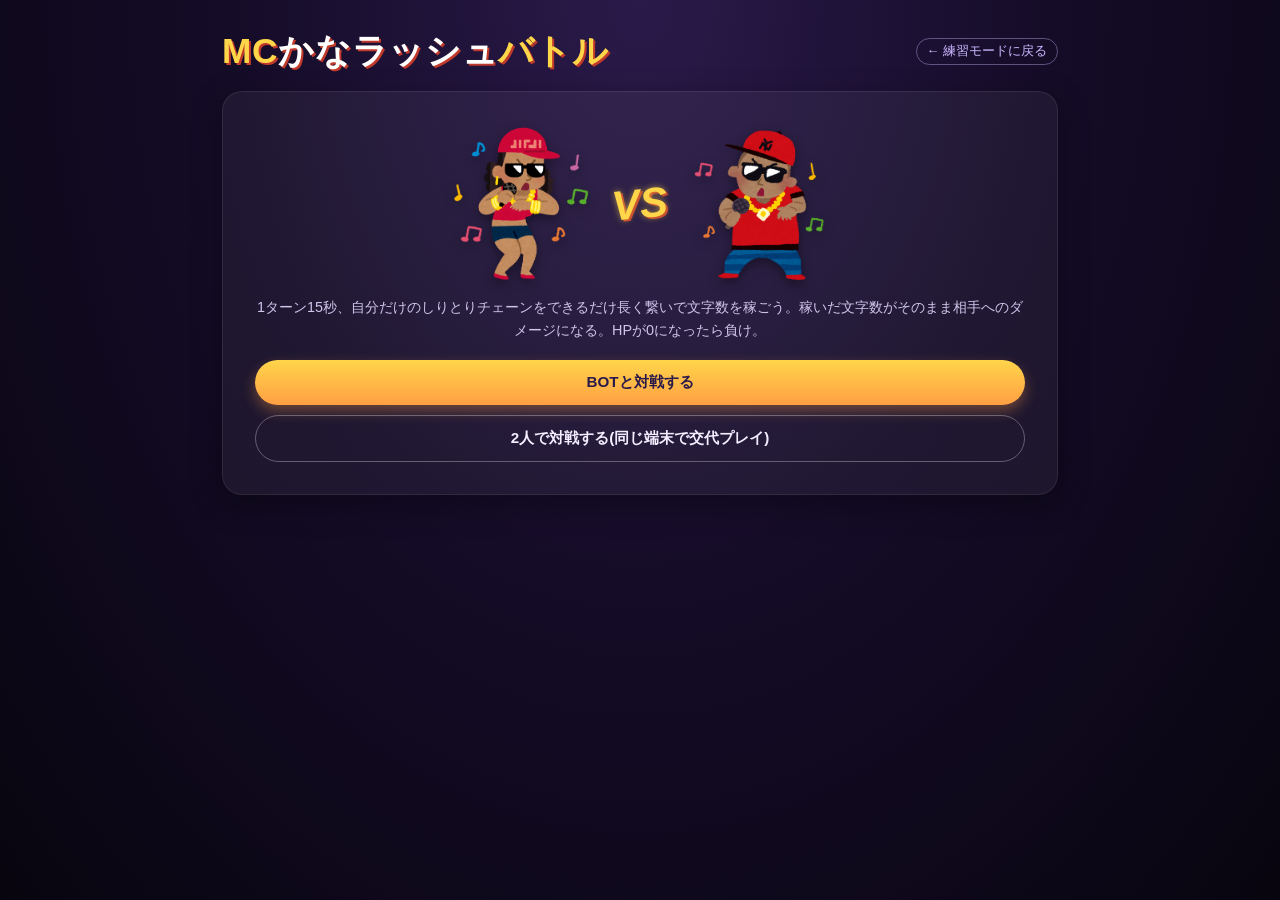
==== public/battle.html @ 8d999159 "feat: 対戦モードの実装" ====
<!DOCTYPE html>
<html lang="ja">
<head>
  <meta charset="UTF-8">
  <meta name="viewport" content="width=device-width, initial-scale=1.0">
  <title>かなラッシュバトル</title>
  <link rel="stylesheet" href="styles.css">
</head>
<body class="battle-page">
  <div class="app-shell">
    <header class="app-header">
      <h1 class="app-title">MC<span>かなラッシュ</span>バトル</h1>
      <a class="ghost-link" href="/">← 練習モードに戻る</a>
    </header>

    <section id="modeSelectScreen" class="screen screen-card">
      <div id="modeSelectTeaser">
        <img src="material/music_rapper_woman.png" alt="">
        <span class="vs-badge">VS</span>
        <img src="material/rapper.png" alt="">
      </div>
      <p class="lead-text">1ターン15秒、自分だけのしりとりチェーンをできるだけ長く繋いで文字数を稼ごう。稼いだ文字数がそのまま相手へのダメージになる。HPが0になったら負け。</p>
      <div class="cta-stack">
        <button id="startBotButton" class="btn btn-primary">BOTと対戦する</button>
        <button id="startHumanButton" class="btn btn-secondary">2人で対戦する(同じ端末で交代プレイ)</button>
      </div>
    </section>

    <!-- 対戦開始後はこの画面を常に表示したままにし、準備/結果/決着はこの上にポップアップで重ねる -->
    <section id="battleScreen" class="screen screen-card hidden">
      <div id="battleStage">
        <div class="fighter" id="fighter0">
          <div class="fighter-portrait"><img src="material/music_rapper_woman.png" alt=""></div>
          <div class="fighter-name"></div>
          <div class="hp-bar-outer"><div class="hp-bar-inner"></div></div>
          <div class="hp-value"></div>
        </div>
        <div class="vs-badge">VS</div>
        <div class="fighter" id="fighter1">
          <div class="fighter-portrait"><img src="material/rapper.png" alt=""></div>
          <div class="fighter-name"></div>
          <div class="hp-bar-outer"><div class="hp-bar-inner"></div></div>
          <div class="hp-value"></div>
        </div>
      </div>

      <div class="turn-info-bar">
        <span id="roundLabel" class="pill"></span>
        <span id="turnLabel" class="pill pill-accent"></span>
      </div>

      <div class="timer-row">
        <div class="timer-badge square-badge" id="timerBadge">
          <span class="timer-unit">秒</span>
          <span id="timerValue">15</span>
        </div>
        <div class="total-char-badge square-badge" title="このターンの合計文字数">
          <span class="total-char-label">計</span>
          <span id="turnTotalLabel">0</span>
        </div>
        <div class="next-char-badge square-badge" id="nextCharBadge" title="次の頭文字">
          <span class="next-char-label">次</span>
          <span id="nextCharValue"></span>
        </div>
        <div class="prompt-card">
          <div class="prompt-line">
            <span class="prompt-label">お題</span>
            <span id="seedWordLabel" class="prompt-word"></span>
          </div>
          <div class="prompt-line">
            <span class="prompt-label">現在</span>
            <span id="currentChainLabel" class="prompt-word prompt-word-current"></span>
          </div>
        </div>
      </div>

      <div id="inputArea" class="input-row">
        <input id="wordInput" type="text" autocomplete="off" placeholder="つづく単語を入力...">
        <button id="submitWordButton" class="btn btn-primary btn-compact">送信</button>
      </div>
      <p id="wordErrorMessage" class="error-message"></p>

      <div class="chip-list-header">
        <span>獲得した単語</span>
      </div>
      <ul id="turnWordList" class="word-chip-list"></ul>

      <div id="botThinking" class="hidden bot-thinking-card">
        BOTが考え中<span class="dots"><span>.</span><span>.</span><span>.</span></span>
      </div>
    </section>
  </div>

  <!-- ポップアップ: 準備インターバル(初回・交代・BOT開始前) -->
  <div id="handoffOverlay" class="modal-overlay hidden">
    <div class="modal-card screen-card">
      <p class="eyebrow">GET READY</p>
      <h2 id="handoffMessage" class="section-title"></h2>
      <div class="get-ready-count" id="getReadyNumber"></div>
      <p id="handoffCountdownLabel" class="caption"></p>
      <button id="handoffReadyButton" class="btn btn-secondary">今すぐはじめる</button>
    </div>
  </div>

  <!-- ポップアップ: ラウンド結果 + 次のラウンドの案内(統合、情報量を絞ってシンプルに) -->
  <div id="roundResultOverlay" class="modal-overlay hidden">
    <div class="modal-card screen-card">
      <h2 id="roundResultTitle" class="section-title"></h2>
      <div id="roundResultDetail" class="result-compare"></div>
      <p id="nextUpLabel" class="pill pill-accent"></p>
      <div class="progress-bar"><div class="progress-fill" id="autoAdvanceFill"></div></div>
      <p id="autoAdvanceLabel" class="caption"></p>
      <div class="cta-stack">
        <button id="nextRoundButton" class="btn btn-primary">次のラウンドへ</button>
        <button id="backToTopButton" class="btn btn-secondary">対戦トップページに戻る</button>
      </div>
    </div>
  </div>

  <!-- ポップアップ: 決着 -->
  <div id="gameOverOverlay" class="modal-overlay hidden">
    <div class="modal-card screen-card">
      <p class="eyebrow">GAME SET</p>
      <div id="gameOverPortrait"></div>
      <h2 id="gameOverTitle" class="section-title game-over-title"></h2>
      <button id="playAgainButton" class="btn btn-primary">もう一度対戦する</button>
    </div>
  </div>

  <!-- 「んワード」「同じワード」など強調したい失敗を画面中央に大きく演出する -->
  <div id="failureFlash" class="failure-flash hidden">
    <span id="failureFlashText"></span>
  </div>

  <script>
    const START_HP = 50;
    const TURN_SECONDS = 15;
    const ROUND_RESULT_SECONDS = 5;
    const GET_READY_SECONDS = 5;
    const BOT_REVEAL_WINDOW_MS = 12000; // 15秒のうち最後の3秒は余白として残す
    const FIGHTER_IMAGES = ["material/music_rapper_woman.png", "material/rapper.png"];

    // server.js の VOWEL_MAP / effectiveLastChar と同じ内容(表示専用のクライアント側コピー)。
    // 「ー」で終わる単語は直前の音の母音が実際の継続文字になるため、五十音表のハイライトに使う。
    const VOWEL_MAP = {
      あ: "あ", か: "あ", が: "あ", さ: "あ", ざ: "あ", た: "あ", だ: "あ",
      な: "あ", は: "あ", ば: "あ", ぱ: "あ", ま: "あ", や: "あ", ら: "あ",
      わ: "あ", ぁ: "あ", ゃ: "あ",
      い: "い", き: "い", ぎ: "い", し: "い", じ: "い", ち: "い", ぢ: "い",
      に: "い", ひ: "い", び: "い", ぴ: "い", み: "い", り: "い", ゐ: "い",
      ぃ: "い",
      う: "う", く: "う", ぐ: "う", す: "う", ず: "う", つ: "う", づ: "う",
      ぬ: "う", ふ: "う", ぶ: "う", ぷ: "う", む: "う", ゆ: "う", る: "う",
      ぅ: "う", ゅ: "う",
      え: "え", け: "え", げ: "え", せ: "え", ぜ: "え", て: "え", で: "え",
      ね: "え", へ: "え", べ: "え", ぺ: "え", め: "え", れ: "え", ゑ: "え",
      ぇ: "え",
      お: "お", こ: "お", ご: "お", そ: "お", ぞ: "お", と: "お", ど: "お",
      の: "お", ほ: "お", ぼ: "お", ぽ: "お", も: "お", よ: "お", ろ: "お",
      を: "お", ぉ: "お", ょ: "お",
    };

    function effectiveLastChar(word) {
      if (!word) return "";
      if (word.slice(-1) === "ー" && word.length >= 2) {
        const vowel = VOWEL_MAP[word[word.length - 2]];
        if (vowel) return vowel;
      }
      return word.slice(-1);
    }

    // 次に入力すべき頭文字をタイマー隣に1文字だけ表示する
    function updateNextChar() {
      const nextChar = effectiveLastChar(currentChainWord);
      document.querySelector("#nextCharValue").textContent = nextChar;
    }

    document.querySelector("#nextCharBadge").onclick = () => {
      const input = document.querySelector("#wordInput");
      const nextChar = document.querySelector("#nextCharValue").textContent;
      if (input && !input.disabled && nextChar) {
        input.value = nextChar;
        input.focus();
      }
    };

    let players = [];
    // 単語の使用履歴はプレイヤーごとに分ける(相手が使った単語は再利用OK、
    // 自分が使った単語だけ再利用NGにするため)。ラウンドのお題選びだけは
    // 全体の履歴(allMentionedWords)を見て、お題自体の重複を避ける。
    let playerHistory = [[], []];
    let allMentionedWords = [];
    let roundNumber = 0;
    let seedWord = "";
    let turnIndex = 0;
    let currentChainWord = "";
    let turnWords = [];
    let timerHandle = null;
    let timeLeft = TURN_SECONDS;
    let roundTotals = [0, 0];
    let botRevealTimeouts = [];
    let roundResultTimerHandle = null;
    let roundResultSecondsLeft = ROUND_RESULT_SECONDS;
    let getReadyTimerHandle = null;
    let getReadySecondsLeft = GET_READY_SECONDS;
    // ラウンド結果画面に「次の番」を統合したので、その直後の1ターン目は
    // 別ポップアップでの準備インターバルを重ねて出さないようにするフラグ
    let skipNextGetReady = false;

    function showScreen(id) {
      document.querySelectorAll(".screen").forEach((el) => el.classList.add("hidden"));
      document.querySelector(`#${id}`).classList.remove("hidden");
    }

    function showOverlay(id) {
      document.querySelector(`#${id}`).classList.remove("hidden");
    }

    function hideOverlay(id) {
      document.querySelector(`#${id}`).classList.add("hidden");
    }

    async function apiGet(url) {
      const response = await fetch(url);
      return response.json();
    }

    async function apiPostJson(url, body) {
      const response = await fetch(url, {
        method: "POST",
        headers: { "Content-Type": "application/json" },
        body: JSON.stringify(body),
      });
      const data = await response.json();
      return { ok: response.status === 200, data };
    }

    function renderHp() {
      players.forEach((player, index) => {
        const block = document.querySelector(`#fighter${index}`);
        block.querySelector(".fighter-name").textContent = player.name;
        const hpRatio = Math.max(player.hp, 0) / START_HP * 100;
        block.querySelector(".hp-bar-inner").style.width = `${hpRatio}%`;
        block.querySelector(".hp-value").textContent = `HP ${Math.max(player.hp, 0)} / ${START_HP}`;
        block.classList.toggle("ko", player.hp <= 0);
      });
    }

    // 今誰のターンかを見た目でわかるように、キャラクターをハイライトする
    function setActiveFighter(index) {
      players.forEach((_, i) => {
        document.querySelector(`#fighter${i}`).classList.toggle("active-turn", i === index);
      });
    }

    // このターンで獲得した単語をチップ状に描画する(人間・BOT共通)
    function renderWordChips() {
      document.querySelector("#turnWordList").innerHTML = turnWords
        .map((w) => `<li class="word-chip">${w}<span class="chip-count">${w.length}</span></li>`)
        .join("");
    }

    function startMode(mode) {
      players = mode === "bot"
        ? [{ name: "あなた", hp: START_HP, isBot: false }, { name: "BOT", hp: START_HP, isBot: true }]
        : [{ name: "プレイヤー1", hp: START_HP, isBot: false }, { name: "プレイヤー2", hp: START_HP, isBot: false }];
      playerHistory = [[], []];
      allMentionedWords = [];
      roundNumber = 0;
      skipNextGetReady = false;
      renderHp();
      showScreen("battleScreen");
      startRound();
    }

    async function startRound() {
      roundNumber += 1;
      const seed = await apiGet(`/battle/random-word?exclude=${encodeURIComponent(allMentionedWords.join(","))}`);
      if (!seed.word) {
        document.querySelector("#gameOverTitle").textContent =
          "使える単語がなくなりました。ここまで！(引き分け)";
        document.querySelector("#gameOverPortrait").innerHTML = "";
        showOverlay("gameOverOverlay");
        return;
      }
      seedWord = seed.word;
      allMentionedWords.push(seedWord);
      roundTotals = [0, 0];
      turnIndex = 0;
      startTurn();
    }

    function startTurn() {
      currentChainWord = seedWord;
      turnWords = [];
      timeLeft = TURN_SECONDS;
      botRevealTimeouts.forEach((handle) => clearTimeout(handle));
      botRevealTimeouts = [];

      const player = players[turnIndex];
      renderHp();
      setActiveFighter(turnIndex);

      // BOTのターンは待ち時間なしで即開始する
      if (player.isBot) {
        runBotTurn(player);
        return;
      }

      // ラウンド結果画面ですでに「次の番」を案内済みなら、準備ポップアップは重ねない
      if (skipNextGetReady) {
        skipNextGetReady = false;
        runHumanTurn(player);
        return;
      }

      const isHotSeat = players.length === 2 && !players.some((p) => p.isBot);
      const message = isHotSeat
        ? `${player.name} の番です。準備ができたら端末を渡してください。`
        : `${player.name} の番です。まもなく開始します。`;

      showGetReady(message, () => runHumanTurn(player));
    }

    function showGetReady(message, onDone) {
      clearInterval(getReadyTimerHandle);
      getReadySecondsLeft = GET_READY_SECONDS;
      document.querySelector("#handoffMessage").textContent = message;
      document.querySelector("#getReadyNumber").textContent = String(getReadySecondsLeft);
      const label = document.querySelector("#handoffCountdownLabel");
      label.textContent = `${getReadySecondsLeft}秒後にはじまります`;
      showOverlay("handoffOverlay");

      const finish = () => {
        clearInterval(getReadyTimerHandle);
        hideOverlay("handoffOverlay");
        onDone();
      };
      document.querySelector("#handoffReadyButton").onclick = finish;

      getReadyTimerHandle = setInterval(() => {
        getReadySecondsLeft -= 1;
        if (getReadySecondsLeft <= 0) {
          finish();
          return;
        }
        document.querySelector("#getReadyNumber").textContent = String(getReadySecondsLeft);
        label.textContent = `${getReadySecondsLeft}秒後にはじまります`;
      }, 1000);
    }

    function runHumanTurn(player) {
      beginHumanCountdown(player);
    }

    function beginHumanCountdown(player) {
      document.querySelector("#botThinking").classList.add("hidden");
      document.querySelector("#inputArea").classList.remove("hidden");
      document.querySelector("#roundLabel").textContent = `ラウンド ${roundNumber}`;
      document.querySelector("#turnLabel").textContent = `${player.name} のターン`;
      document.querySelector("#seedWordLabel").textContent = seedWord;
      document.querySelector("#currentChainLabel").textContent = currentChainWord;
      updateNextChar();
      document.querySelector("#wordErrorMessage").textContent = "";
      document.querySelector("#turnTotalLabel").textContent = "0";
      document.querySelector("#turnWordList").innerHTML = "";
      const input = document.querySelector("#wordInput");
      input.value = "";
      input.disabled = false;
      input.focus();

      runTimer(() => endTurn());
    }

    function runBotTurn(player) {
      document.querySelector("#inputArea").classList.add("hidden");
      document.querySelector("#botThinking").classList.remove("hidden");
      document.querySelector("#botThinking").textContent = "BOTが考え中...";
      document.querySelector("#roundLabel").textContent = `ラウンド ${roundNumber}`;
      document.querySelector("#turnLabel").textContent = `${player.name} のターン`;
      document.querySelector("#seedWordLabel").textContent = seedWord;
      document.querySelector("#currentChainLabel").textContent = currentChainWord;
      updateNextChar();
      document.querySelector("#turnTotalLabel").textContent = "0";
      document.querySelector("#turnWordList").innerHTML = "";

      apiGet(`/battle/bot-turn?previousWord=${encodeURIComponent(seedWord)}&exclude=${encodeURIComponent(playerHistory[turnIndex].join(","))}`)
        .then((result) => {
          // BOTが選んだ単語を15秒の間に少しずつ「入力中」のように表示する
          const words = result.words;
          const step = words.length > 0 ? BOT_REVEAL_WINDOW_MS / words.length : 0;
          let revealedTotal = 0;

          words.forEach((word, i) => {
            const handle = setTimeout(() => {
              turnWords.push(word);
              playerHistory[turnIndex].push(word);
              allMentionedWords.push(word);
              revealedTotal += word.length;
              currentChainWord = word;
              document.querySelector("#currentChainLabel").textContent = currentChainWord;
              updateNextChar();
              renderWordChips();
              document.querySelector("#turnTotalLabel").textContent = String(revealedTotal);
            }, step * i + 400);
            botRevealTimeouts.push(handle);
          });

          if (words.length === 0) {
            document.querySelector("#botThinking").textContent = "BOTは単語を出せませんでした";
          }

          runTimer(() => endTurn(result.totalLength));
        });
    }

    let timerOnDone = null;

    function tickTimer() {
      timeLeft -= 1;
      const badge = document.querySelector("#timerBadge");
      const shown = Math.max(timeLeft, 0);
      document.querySelector("#timerValue").textContent = String(shown);
      badge.classList.toggle("timer-warning", shown <= 5 && shown > 3);
      badge.classList.toggle("timer-critical", shown <= 3);
      if (timeLeft <= 0) {
        clearInterval(timerHandle);
        timerOnDone();
      }
    }

    function runTimer(onDone) {
      clearInterval(timerHandle);
      timeLeft = TURN_SECONDS;
      timerOnDone = onDone;
      const badge = document.querySelector("#timerBadge");
      badge.classList.remove("timer-warning", "timer-critical");
      document.querySelector("#timerValue").textContent = String(timeLeft);
      timerHandle = setInterval(tickTimer, 1000);
    }

    // 単語の判定待ち(サーバー通信)の間はタイマーを止め、応答が来たら再開する
    function pauseTimer() {
      clearInterval(timerHandle);
    }

    function resumeTimer() {
      if (timerOnDone && timeLeft > 0) {
        timerHandle = setInterval(tickTimer, 1000);
      }
    }

    let failureFlashTimeout = null;

    // 「同じワード」「んワード」など目立たせたい失敗を画面中央に大きく表示する
    function showFailureFlash(text) {
      const el = document.querySelector("#failureFlash");
      clearTimeout(failureFlashTimeout);
      el.classList.remove("hidden", "flash-anim");
      document.querySelector("#failureFlashText").textContent = text;
      void el.offsetWidth; // reflow させてアニメーションを最初から再生する
      el.classList.add("flash-anim");
      failureFlashTimeout = setTimeout(() => {
        el.classList.add("hidden");
        el.classList.remove("flash-anim");
      }, 1100);
    }

    async function submitWord() {
      const input = document.querySelector("#wordInput");
      const word = input.value;
      input.value = "";
      if (!word) return;

      pauseTimer();

      const { ok, data } = await apiPostJson("/battle/validate-word", {
        previousWord: currentChainWord,
        word,
        exclude: playerHistory[turnIndex],
      });

      if (!ok) {
        document.querySelector("#wordErrorMessage").textContent = data.errorMessage;
        if (data.errorCode === "10008") {
          showFailureFlash("同じワード！");
        }
        resumeTimer();
        return;
      }

      document.querySelector("#wordErrorMessage").textContent = "";
      currentChainWord = data.word;
      turnWords.push(data.word);
      playerHistory[turnIndex].push(data.word);
      allMentionedWords.push(data.word);
      document.querySelector("#currentChainLabel").textContent = currentChainWord;
      updateNextChar();
      renderWordChips();
      const total = turnWords.reduce((sum, w) => sum + w.length, 0);
      document.querySelector("#turnTotalLabel").textContent = String(total);

      // 「ん」で終わる単語を入力したら、そのターンを即座に終了する
      if (data.endsInN) {
        showFailureFlash("「ん」ワード！");
        endTurn();
        return;
      }

      resumeTimer();
    }

    function endTurn(precomputedTotal) {
      document.querySelector("#wordInput").disabled = true;
      const total = precomputedTotal ?? turnWords.reduce((sum, w) => sum + w.length, 0);
      roundTotals[turnIndex] = total;

      if (turnIndex === 0) {
        turnIndex = 1;
        startTurn();
      } else {
        showRoundResult();
      }
    }

    function showRoundResult() {
      const [total0, total1] = roundTotals;

      // 差分ではなく、お互いが稼いだ文字数がそのまま相手へのダメージになる
      players[1].hp -= total0;
      players[0].hp -= total1;

      document.querySelector("#roundResultTitle").textContent = `ラウンド ${roundNumber} の結果`;
      document.querySelector("#roundResultDetail").innerHTML = `
        <div class="result-side">
          <img class="result-icon" src="${FIGHTER_IMAGES[0]}" alt="">
          <span class="result-name">${players[0].name}</span>
          <span class="result-score">${total0}</span>
        </div>
        <span class="result-vs">VS</span>
        <div class="result-side">
          <img class="result-icon" src="${FIGHTER_IMAGES[1]}" alt="">
          <span class="result-name">${players[1].name}</span>
          <span class="result-score">${total1}</span>
        </div>
      `;
      renderHp();
      setActiveFighter(-1);

      // 次の番の案内をこの画面に統合する(次は常にplayers[0]から)
      const stillAlive = players[0].hp > 0 && players[1].hp > 0;
      if (stillAlive) {
        const isHotSeat = players.length === 2 && !players.some((p) => p.isBot);
        document.querySelector("#nextUpLabel").textContent = isHotSeat
          ? `次は ${players[0].name} の番です。端末を渡してください。`
          : `次は ${players[0].name} の番です`;
      } else {
        document.querySelector("#nextUpLabel").textContent = "";
      }

      showOverlay("roundResultOverlay");
      startRoundResultAutoAdvance();
    }

    function startRoundResultAutoAdvance() {
      clearInterval(roundResultTimerHandle);
      roundResultSecondsLeft = ROUND_RESULT_SECONDS;
      const label = document.querySelector("#autoAdvanceLabel");
      label.textContent = `${roundResultSecondsLeft}秒後に自動進行`;

      const fill = document.querySelector("#autoAdvanceFill");
      fill.style.animation = "none";
      void fill.offsetWidth; // reflow させてアニメーションを最初から再生する
      fill.style.animation = `shrink-bar ${ROUND_RESULT_SECONDS}s linear forwards`;

      roundResultTimerHandle = setInterval(() => {
        roundResultSecondsLeft -= 1;
        if (roundResultSecondsLeft <= 0) {
          clearInterval(roundResultTimerHandle);
          nextRoundOrEnd();
          return;
        }
        label.textContent = `${roundResultSecondsLeft}秒後に自動進行`;
      }, 1000);
    }

    // 試合を途中で切り上げて対戦トップページ(モード選択)に戻る
    function returnToBattleTop() {
      clearInterval(roundResultTimerHandle);
      clearInterval(getReadyTimerHandle);
      clearInterval(timerHandle);
      botRevealTimeouts.forEach((handle) => clearTimeout(handle));
      botRevealTimeouts = [];
      hideOverlay("roundResultOverlay");
      hideOverlay("handoffOverlay");
      showScreen("modeSelectScreen");
    }

    function nextRoundOrEnd() {
      clearInterval(roundResultTimerHandle);
      hideOverlay("roundResultOverlay");
      const loser = players.find((p) => p.hp <= 0);
      if (loser) {
        const winnerIndex = players.findIndex((p) => p.hp > 0);
        const winner = winnerIndex >= 0 ? players[winnerIndex] : null;
        document.querySelector("#gameOverTitle").textContent =
          winner ? `${winner.name} の勝利！` : "引き分け";
        document.querySelector("#gameOverPortrait").innerHTML = winner
          ? `<img src="${FIGHTER_IMAGES[winnerIndex]}" alt="" class="winner-portrait">`
          : "";
        showOverlay("gameOverOverlay");
        return;
      }
      skipNextGetReady = true;
      startRound();
    }

    document.querySelector("#startBotButton").onclick = () => startMode("bot");
    document.querySelector("#startHumanButton").onclick = () => startMode("human");
    document.querySelector("#submitWordButton").onclick = submitWord;
    document.querySelector("#wordInput").addEventListener("keydown", (e) => {
      if (e.key === "Enter") submitWord();
    });
    document.querySelector("#nextRoundButton").onclick = nextRoundOrEnd;
    document.querySelector("#backToTopButton").onclick = returnToBattleTop;
    document.querySelector("#playAgainButton").onclick = () => {
      hideOverlay("gameOverOverlay");
      showScreen("modeSelectScreen");
    };

    showScreen("modeSelectScreen");
  </script>
</body>
</html>
---- public/styles.css ----
body {
  font-family: sans-serif;
}

.hidden {
  display: none;
}

.error-message {
  color: #c0392b;
  min-height: 1.2em;
}

/* =========================================================
   MCしりとりバトル (battle.html) 専用テーマ
   classic モード (index.html) には影響しないよう
   body.battle-page 配下にすべてスコープする
   ========================================================= */

body.battle-page {
  margin: 0;
  min-height: 100vh;
  background: radial-gradient(ellipse at top, #2a1a4a 0%, #150c28 45%, #08050f 100%);
  color: #f2edff;
  font-family: "Hiragino Sans", "Yu Gothic", sans-serif;
}

body.battle-page .app-shell {
  width: 100%;
  max-width: min(96vw, 900px);
  margin: 0 auto;
  padding: clamp(12px, 3vw, 28px) clamp(12px, 4vw, 32px) clamp(32px, 6vw, 64px);
  box-sizing: border-box;
}

body.battle-page * {
  box-sizing: border-box;
}

/* --- ヘッダー --- */

body.battle-page .app-header {
  display: flex;
  align-items: center;
  justify-content: space-between;
  margin-bottom: 16px;
}

body.battle-page .app-title {
  font-size: clamp(1.3rem, 1rem + 1.5vw, 2.2rem);
  font-weight: 900;
  letter-spacing: 0.02em;
  margin: 0;
  color: #ffd54a;
  text-shadow: 2px 2px 0 #c0392b;
}

body.battle-page .app-title span {
  color: #fff;
}

body.battle-page .ghost-link {
  font-size: 0.8rem;
  color: #cbb8ff;
  text-decoration: none;
  border: 1px solid rgba(203, 184, 255, 0.4);
  border-radius: 999px;
  padding: 4px 10px;
  white-space: nowrap;
}

body.battle-page .ghost-link:hover {
  background: rgba(203, 184, 255, 0.12);
}

/* --- ポップアップ(準備・結果・決着): battleScreenの上に重ねて表示する --- */

body.battle-page .modal-overlay {
  position: fixed;
  inset: 0;
  background: rgba(5, 2, 15, 0.72);
  backdrop-filter: blur(3px);
  -webkit-backdrop-filter: blur(3px);
  z-index: 50;
}

body.battle-page .modal-overlay .modal-card {
  position: absolute;
  top: 50%;
  left: 50%;
  transform: translate(-50%, -50%);
  width: min(92vw, 560px);
  max-height: 85vh;
  overflow-y: auto;
}

/* --- 画面共通のカード --- */

body.battle-page .screen-card {
  background: rgba(255, 255, 255, 0.05);
  border: 1px solid rgba(255, 255, 255, 0.08);
  border-radius: 20px;
  padding: clamp(18px, 3vw, 32px);
  box-shadow: 0 10px 30px rgba(0, 0, 0, 0.35);
  text-align: center;
}

body.battle-page .eyebrow {
  font-size: 0.75rem;
  font-weight: 700;
  letter-spacing: 0.15em;
  color: #ffd54a;
  margin: 0 0 6px;
}

body.battle-page .section-title {
  font-size: clamp(1.2rem, 1rem + 1vw, 1.7rem);
  margin: 0 0 8px;
  color: #fff;
}

body.battle-page .caption {
  font-size: 0.85rem;
  color: #b8aed1;
  margin: 4px 0 12px;
}

body.battle-page .lead-text {
  font-size: 0.9rem;
  color: #cfc4ea;
  line-height: 1.6;
  margin: 4px 0 18px;
}

/* --- ボタン --- */

body.battle-page .cta-stack {
  display: flex;
  flex-direction: column;
  gap: 10px;
}

body.battle-page .btn {
  font-size: 0.95rem;
  font-weight: 700;
  padding: 12px 18px;
  border-radius: 999px;
  border: none;
  cursor: pointer;
  transition: transform 0.15s ease, box-shadow 0.15s ease;
}

body.battle-page .btn:active {
  transform: scale(0.97);
}

body.battle-page .btn-primary {
  background: linear-gradient(180deg, #ffd54a, #ff9f43);
  color: #2a1a4a;
  box-shadow: 0 6px 14px rgba(255, 159, 67, 0.35);
}

body.battle-page .btn-secondary {
  background: transparent;
  color: #f2edff;
  border: 1px solid rgba(255, 255, 255, 0.3);
}

body.battle-page .btn-compact {
  padding: 10px 16px;
  font-size: 0.9rem;
}

/* --- モード選択 --- */

#modeSelectTeaser {
  display: flex;
  align-items: center;
  justify-content: center;
  gap: 12px;
  margin-bottom: 12px;
}

#modeSelectTeaser img {
  width: clamp(80px, 14vw, 160px);
  height: clamp(80px, 14vw, 160px);
  object-fit: contain;
  filter: drop-shadow(0 4px 6px rgba(0, 0, 0, 0.4));
}

/* --- 準備インターバル(交代・BOT開始前) --- */

body.battle-page .get-ready-count {
  font-size: clamp(3.2rem, 2.6rem + 2vw, 5rem);
  font-weight: 900;
  color: #ffd54a;
  text-shadow: 0 0 18px rgba(255, 213, 74, 0.6);
  animation: count-pulse 1s ease-in-out infinite;
}

/* --- バトルステージ --- */

#battleStage {
  display: flex;
  align-items: center;
  justify-content: space-between;
  gap: 12px;
  background: radial-gradient(ellipse at center, #3a2560 0%, #1a1030 70%, #0d081a 100%);
  border-radius: 16px;
  padding: clamp(16px, 3vw, 32px) clamp(12px, 3vw, 28px) clamp(10px, 2vw, 20px);
  margin-bottom: 16px;
  box-shadow: inset 0 0 40px rgba(0, 0, 0, 0.5);
}

/* 練習モード: 1人だけなので中央寄せにする */
#battleStage.single-stage {
  justify-content: center;
}

#battleStage.single-stage .fighter {
  max-width: 220px;
}

.fighter {
  flex: 1;
  max-width: 45%;
  text-align: center;
  transition: opacity 0.3s ease;
}

.fighter-portrait img {
  width: 100%;
  max-width: min(32vw, 260px);
  transition: transform 0.3s ease, filter 0.3s ease, opacity 0.3s ease;
  filter: drop-shadow(0 8px 10px rgba(0, 0, 0, 0.5));
  opacity: 0.55;
  transform: scale(0.92);
}

.fighter.active-turn .fighter-portrait img {
  opacity: 1;
  transform: scale(1);
  filter: drop-shadow(0 0 16px #ffd54a);
  animation: mic-bounce 0.6s ease-in-out infinite;
}

.fighter.ko .fighter-portrait img {
  opacity: 0.25;
  filter: grayscale(100%);
  animation: none;
  transform: scale(0.85);
}

.fighter-name {
  margin-top: 6px;
  display: inline-block;
  background: linear-gradient(180deg, #ff5b5b, #c0392b);
  color: #fff;
  font-weight: bold;
  font-size: 0.85rem;
  padding: 2px 12px;
  border-radius: 999px;
  text-shadow: 0 1px 2px rgba(0, 0, 0, 0.4);
}

.vs-badge {
  flex: 0 0 auto;
  font-size: clamp(1.8rem, 1.4rem + 1.5vw, 3rem);
  font-weight: 900;
  font-style: italic;
  color: #ffd54a;
  text-shadow: 0 0 6px rgba(255, 213, 74, 0.6), 2px 2px 0 #c0392b;
  transform: rotate(-6deg);
}

.hp-bar-outer {
  background: #222;
  border: 1px solid #555;
  border-radius: 6px;
  height: 14px;
  overflow: hidden;
  margin: 6px auto 2px;
  max-width: min(80%, 320px);
}

.hp-bar-inner {
  background: linear-gradient(90deg, #ff5f6d, #ffc371);
  height: 100%;
  transition: width 0.3s ease;
}

.hp-value {
  font-size: 0.85em;
  color: #eee;
}

/* --- ラウンド・ターン情報バー --- */

body.battle-page .turn-info-bar {
  display: flex;
  justify-content: center;
  gap: 8px;
  margin-bottom: 14px;
}

body.battle-page .pill {
  font-size: 0.8rem;
  font-weight: 700;
  background: rgba(255, 255, 255, 0.08);
  color: #f2edff;
  border-radius: 999px;
  padding: 4px 12px;
}

body.battle-page .pill-accent {
  background: rgba(255, 213, 74, 0.16);
  color: #ffd54a;
}

/* --- タイマー & お題カード --- */

body.battle-page .timer-row {
  display: flex;
  align-items: center;
  gap: 14px;
  margin-bottom: 16px;
}

/* タイマー・合計文字数・次の頭文字は同じ大きさの正方形バッジで揃える */
body.battle-page .square-badge {
  flex: 0 0 auto;
  width: clamp(64px, 7vw, 88px);
  height: clamp(64px, 7vw, 88px);
  border-radius: 14px;
  display: flex;
  flex-direction: column;
  align-items: center;
  justify-content: center;
}

body.battle-page .timer-badge {
  background: rgba(46, 204, 113, 0.15);
  border: 3px solid #2ecc71;
  color: #2ecc71;
  transition: background 0.2s ease, border-color 0.2s ease, color 0.2s ease;
}

body.battle-page .timer-badge #timerValue {
  font-size: clamp(1.5rem, 1.2rem + 1vw, 2.2rem);
  font-weight: 900;
  line-height: 1;
}

body.battle-page .timer-badge .timer-unit {
  font-size: 0.6rem;
  font-weight: 700;
  opacity: 0.75;
}

body.battle-page .timer-badge.timer-warning {
  background: rgba(255, 159, 67, 0.18);
  border-color: #ff9f43;
  color: #ff9f43;
}

body.battle-page .timer-badge.timer-critical {
  background: rgba(255, 91, 91, 0.2);
  border-color: #ff5b5b;
  color: #ff5b5b;
  animation: count-pulse 0.6s ease-in-out infinite;
}

body.battle-page .prompt-card {
  flex: 1;
  height: clamp(64px, 7vw, 88px);
  display: flex;
  flex-direction: column;
  justify-content: center;
  gap: 2px;
  background: rgba(255, 255, 255, 0.06);
  border-radius: 14px;
  padding: 6px 14px;
  text-align: left;
  overflow: hidden;
}

body.battle-page .prompt-line {
  display: flex;
  align-items: baseline;
  gap: 8px;
}

body.battle-page .prompt-label {
  font-size: 0.65rem;
  color: #b8aed1;
  flex: 0 0 auto;
}

body.battle-page .prompt-word {
  font-size: clamp(0.95rem, 0.8rem + 0.5vw, 1.3rem);
  font-weight: 700;
  white-space: nowrap;
  overflow: hidden;
  text-overflow: ellipsis;
}

body.battle-page .prompt-word-current {
  color: #ffd54a;
}

/* --- 合計文字数・次に入力すべき頭文字のバッジ --- */

body.battle-page .total-char-badge {
  background: rgba(255, 255, 255, 0.07);
  border: 3px solid #cfc4ea;
  color: #f2edff;
}

body.battle-page .total-char-label {
  font-size: 0.6rem;
  font-weight: 700;
  opacity: 0.75;
}

body.battle-page .total-char-badge #turnTotalLabel {
  font-size: clamp(1.3rem, 1rem + 1vw, 2rem);
  font-weight: 900;
  line-height: 1;
}

body.battle-page .next-char-badge {
  background: linear-gradient(180deg, #ffd54a, #ff9f43);
  color: #2a1a4a;
  cursor: pointer;
  box-shadow: 0 0 14px rgba(255, 213, 74, 0.5);
}

body.battle-page .next-char-label {
  font-size: 0.6rem;
  font-weight: 700;
  opacity: 0.75;
}

body.battle-page .next-char-badge #nextCharValue {
  font-size: clamp(1.3rem, 1rem + 1vw, 2rem);
  font-weight: 900;
  line-height: 1;
}

/* --- 入力エリア --- */

body.battle-page .input-row {
  display: flex;
  gap: 8px;
  margin-bottom: 4px;
}

body.battle-page .input-row input {
  flex: 1;
  min-width: 0;
  background: rgba(255, 255, 255, 0.08);
  border: 1px solid rgba(255, 255, 255, 0.2);
  border-radius: 999px;
  padding: 10px 16px;
  color: #fff;
  font-size: 0.95rem;
}

body.battle-page .input-row input::placeholder {
  color: #9184b5;
}

body.battle-page .input-row input:focus {
  outline: none;
  border-color: #ffd54a;
}

body.battle-page .error-message {
  color: #ffb3b3;
  background: rgba(255, 91, 91, 0.12);
  border-radius: 8px;
  padding: 6px 10px;
  min-height: 1.2em;
  font-size: 0.85rem;
}

body.battle-page .error-message:empty {
  padding: 0;
  background: transparent;
}

/* --- 獲得単語チップ --- */

body.battle-page .chip-list-header {
  display: flex;
  justify-content: space-between;
  align-items: center;
  font-size: 0.85rem;
  color: #cfc4ea;
  margin: 14px 0 6px;
}

body.battle-page .stat-badge {
  font-weight: 700;
  color: #ffd54a;
}

body.battle-page .word-chip-list {
  list-style: none;
  display: flex;
  flex-wrap: wrap;
  gap: 6px;
  padding: 0;
  margin: 0 0 8px;
  min-height: 30px;
}

body.battle-page .word-chip {
  background: rgba(255, 213, 74, 0.14);
  border: 1px solid rgba(255, 213, 74, 0.4);
  color: #ffe9a8;
  border-radius: 999px;
  padding: 4px 10px;
  font-size: 0.85rem;
  display: flex;
  align-items: center;
  gap: 4px;
  animation: pop-in 0.25s ease-out;
}

body.battle-page .chip-count {
  font-size: 0.7rem;
  color: #b8aed1;
}

body.battle-page .bot-thinking-card {
  font-style: italic;
  color: #cfc4ea;
  text-align: center;
  padding: 6px 0;
}

body.battle-page .dots span {
  animation: dot-pulse 1.2s infinite;
  animation-fill-mode: both;
}

body.battle-page .dots span:nth-child(2) { animation-delay: 0.2s; }
body.battle-page .dots span:nth-child(3) { animation-delay: 0.4s; }

/* --- ラウンド結果: スコアの比較だけを簡潔に見せる --- */

body.battle-page .result-compare {
  display: flex;
  align-items: center;
  justify-content: center;
  gap: 14px;
  margin: 8px 0 12px;
}

body.battle-page .result-side {
  flex: 1;
  display: flex;
  flex-direction: column;
  align-items: center;
  gap: 4px;
}

.result-icon {
  width: 44px;
  height: 44px;
  border-radius: 50%;
  object-fit: cover;
  border: 2px solid #ffd54a;
  flex: 0 0 auto;
}

body.battle-page .result-name {
  font-weight: 700;
  font-size: 0.85rem;
  color: #cfc4ea;
}

body.battle-page .result-score {
  font-size: clamp(1.6rem, 1.3rem + 1vw, 2.2rem);
  font-weight: 900;
  color: #ffd54a;
  line-height: 1;
}

body.battle-page .result-vs {
  flex: 0 0 auto;
  font-size: 0.9rem;
  font-weight: 900;
  color: #6f6690;
}

body.battle-page .progress-bar {
  width: 100%;
  height: 6px;
  background: rgba(255, 255, 255, 0.08);
  border-radius: 3px;
  overflow: hidden;
  margin: 4px 0 2px;
}

body.battle-page .progress-fill {
  height: 100%;
  width: 100%;
  background: linear-gradient(90deg, #ffd54a, #ff5f6d);
}

/* --- 決着画面 --- */

body.battle-page .game-over-title {
  font-size: 1.4rem;
  color: #ffd54a;
  text-shadow: 2px 2px 0 #c0392b;
}

#gameOverPortrait img.winner-portrait {
  max-width: min(50vw, 300px);
  filter: drop-shadow(0 0 20px #ffd54a);
  animation: pop-in 0.4s ease-out;
}

/* --- 失敗演出(画面中央に大きく表示) --- */

body.battle-page .failure-flash {
  position: fixed;
  inset: 0;
  z-index: 100;
  pointer-events: none;
}

body.battle-page .failure-flash span {
  position: absolute;
  top: 50%;
  left: 50%;
  transform: translate(-50%, -50%) scale(0.5) rotate(-4deg);
  opacity: 0;
  font-size: clamp(2rem, 1.4rem + 3.5vw, 4.5rem);
  font-weight: 900;
  color: #fff;
  background: linear-gradient(180deg, #ff5b5b, #c0392b);
  padding: 0.35em 0.8em;
  border-radius: 18px;
  box-shadow: 0 0 50px rgba(255, 91, 91, 0.7);
  text-shadow: 2px 2px 0 rgba(0, 0, 0, 0.35);
  white-space: nowrap;
}

body.battle-page .failure-flash.flash-anim span {
  animation: flash-pop 1.1s cubic-bezier(0.17, 0.89, 0.32, 1.49) forwards;
}

/* --- キーフレーム --- */

@keyframes mic-bounce {
  0%, 100% { transform: translateY(0) scale(1); }
  50% { transform: translateY(-8px) scale(1.04); }
}

@keyframes pop-in {
  from { transform: scale(0.6); opacity: 0; }
  to { transform: scale(1); opacity: 1; }
}

@keyframes count-pulse {
  0%, 100% { transform: scale(1); opacity: 1; }
  50% { transform: scale(1.12); opacity: 0.8; }
}

@keyframes dot-pulse {
  0%, 80%, 100% { opacity: 0.2; }
  40% { opacity: 1; }
}

@keyframes shrink-bar {
  from { width: 100%; }
  to { width: 0%; }
}

@keyframes flash-pop {
  0% { transform: translate(-50%, -50%) scale(0.4) rotate(-8deg); opacity: 0; }
  15% { transform: translate(-50%, -50%) scale(1.15) rotate(2deg); opacity: 1; }
  30% { transform: translate(-50%, -50%) scale(1) rotate(-1deg); opacity: 1; }
  80% { transform: translate(-50%, -50%) scale(1) rotate(0deg); opacity: 1; }
  100% { transform: translate(-50%, -50%) scale(0.9) rotate(0deg); opacity: 0; }
}
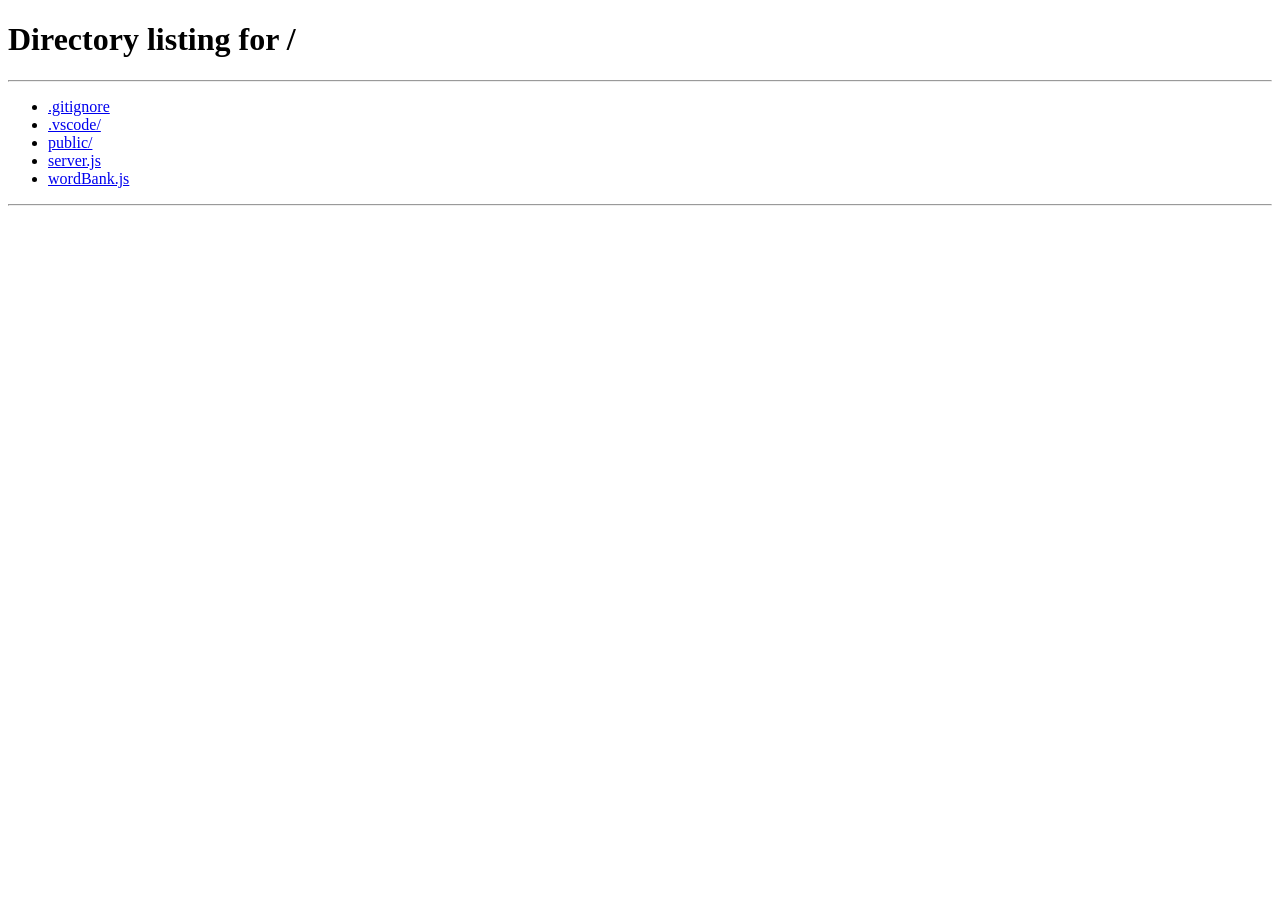
==== commit 0652673a: "feat: UI/表記の整理 index.htmlのトップ画面に練習・CPU対戦・オフライン対戦の3択を集約し、 battle.html独自のモード選択画面は廃止して?mode=クエリで直接開始するよ" ====
--- a/public/battle.html
+++ b/public/battle.html
@@ -3,28 +3,15 @@
 <head>
   <meta charset="UTF-8">
   <meta name="viewport" content="width=device-width, initial-scale=1.0">
-  <title>かなラッシュバトル</title>
+  <title>かなラッシュ</title>
   <link rel="stylesheet" href="styles.css">
 </head>
 <body class="battle-page">
   <div class="app-shell">
     <header class="app-header">
-      <h1 class="app-title">MC<span>かなラッシュ</span>バトル</h1>
-      <a class="ghost-link" href="/">← 練習モードに戻る</a>
+      <h1 class="app-title">かなラッシュ</h1>
+      <a class="ghost-link" href="/">← トップへ戻る</a>
     </header>
-
-    <section id="modeSelectScreen" class="screen screen-card">
-      <div id="modeSelectTeaser">
-        <img src="material/music_rapper_woman.png" alt="">
-        <span class="vs-badge">VS</span>
-        <img src="material/rapper.png" alt="">
-      </div>
-      <p class="lead-text">1ターン15秒、自分だけのしりとりチェーンをできるだけ長く繋いで文字数を稼ごう。稼いだ文字数がそのまま相手へのダメージになる。HPが0になったら負け。</p>
-      <div class="cta-stack">
-        <button id="startBotButton" class="btn btn-primary">BOTと対戦する</button>
-        <button id="startHumanButton" class="btn btn-secondary">2人で対戦する(同じ端末で交代プレイ)</button>
-      </div>
-    </section>
 
     <!-- 対戦開始後はこの画面を常に表示したままにし、準備/結果/決着はこの上にポップアップで重ねる -->
     <section id="battleScreen" class="screen screen-card hidden">
@@ -86,19 +73,22 @@
       <ul id="turnWordList" class="word-chip-list"></ul>
 
       <div id="botThinking" class="hidden bot-thinking-card">
-        BOTが考え中<span class="dots"><span>.</span><span>.</span><span>.</span></span>
+        CPUが考え中<span class="dots"><span>.</span><span>.</span><span>.</span></span>
       </div>
     </section>
   </div>
 
-  <!-- ポップアップ: 準備インターバル(初回・交代・BOT開始前) -->
+  <!-- ポップアップ: 準備インターバル(初回・交代・CPU開始前) -->
   <div id="handoffOverlay" class="modal-overlay hidden">
     <div class="modal-card screen-card">
       <p class="eyebrow">GET READY</p>
       <h2 id="handoffMessage" class="section-title"></h2>
       <div class="get-ready-count" id="getReadyNumber"></div>
+      <div class="progress-bar"><div class="progress-fill" id="getReadyFill"></div></div>
       <p id="handoffCountdownLabel" class="caption"></p>
-      <button id="handoffReadyButton" class="btn btn-secondary">今すぐはじめる</button>
+      <div class="cta-stack">
+        <button id="handoffReadyButton" class="btn btn-secondary">今すぐはじめる</button>
+      </div>
     </div>
   </div>
 
@@ -107,7 +97,6 @@
     <div class="modal-card screen-card">
       <h2 id="roundResultTitle" class="section-title"></h2>
       <div id="roundResultDetail" class="result-compare"></div>
-      <p id="nextUpLabel" class="pill pill-accent"></p>
       <div class="progress-bar"><div class="progress-fill" id="autoAdvanceFill"></div></div>
       <p id="autoAdvanceLabel" class="caption"></p>
       <div class="cta-stack">
@@ -253,7 +242,7 @@
       });
     }
 
-    // このターンで獲得した単語をチップ状に描画する(人間・BOT共通)
+    // このターンで獲得した単語をチップ状に描画する(人間・CPU共通)
     function renderWordChips() {
       document.querySelector("#turnWordList").innerHTML = turnWords
         .map((w) => `<li class="word-chip">${w}<span class="chip-count">${w.length}</span></li>`)
@@ -262,8 +251,8 @@
 
     function startMode(mode) {
       players = mode === "bot"
-        ? [{ name: "あなた", hp: START_HP, isBot: false }, { name: "BOT", hp: START_HP, isBot: true }]
-        : [{ name: "プレイヤー1", hp: START_HP, isBot: false }, { name: "プレイヤー2", hp: START_HP, isBot: false }];
+        ? [{ name: "あなた", hp: START_HP, isBot: false }, { name: "CPU", hp: START_HP, isBot: true }]
+        : [{ name: "1P", hp: START_HP, isBot: false }, { name: "2P", hp: START_HP, isBot: false }];
       playerHistory = [[], []];
       allMentionedWords = [];
       roundNumber = 0;
@@ -301,25 +290,20 @@
       renderHp();
       setActiveFighter(turnIndex);
 
-      // BOTのターンは待ち時間なしで即開始する
+      // CPUのターンは待ち時間なしで即開始する
       if (player.isBot) {
         runBotTurn(player);
         return;
       }
 
-      // ラウンド結果画面ですでに「次の番」を案内済みなら、準備ポップアップは重ねない
+      // ラウンド結果からの自動進行直後は、準備ポップアップを重ねて出さない
       if (skipNextGetReady) {
         skipNextGetReady = false;
         runHumanTurn(player);
         return;
       }
 
-      const isHotSeat = players.length === 2 && !players.some((p) => p.isBot);
-      const message = isHotSeat
-        ? `${player.name} の番です。準備ができたら端末を渡してください。`
-        : `${player.name} の番です。まもなく開始します。`;
-
-      showGetReady(message, () => runHumanTurn(player));
+      showGetReady(`次は ${player.name} の番`, () => runHumanTurn(player));
     }
 
     function showGetReady(message, onDone) {
@@ -330,6 +314,12 @@
       const label = document.querySelector("#handoffCountdownLabel");
       label.textContent = `${getReadySecondsLeft}秒後にはじまります`;
       showOverlay("handoffOverlay");
+
+      // ラウンド結果ポップアップと同じプログレスバー演出でカウントダウンを見せる
+      const fill = document.querySelector("#getReadyFill");
+      fill.style.animation = "none";
+      void fill.offsetWidth; // reflow させてアニメーションを最初から再生する
+      fill.style.animation = `shrink-bar ${GET_READY_SECONDS}s linear forwards`;
 
       const finish = () => {
         clearInterval(getReadyTimerHandle);
@@ -375,7 +365,7 @@
     function runBotTurn(player) {
       document.querySelector("#inputArea").classList.add("hidden");
       document.querySelector("#botThinking").classList.remove("hidden");
-      document.querySelector("#botThinking").textContent = "BOTが考え中...";
+      document.querySelector("#botThinking").textContent = "CPUが考え中...";
       document.querySelector("#roundLabel").textContent = `ラウンド ${roundNumber}`;
       document.querySelector("#turnLabel").textContent = `${player.name} のターン`;
       document.querySelector("#seedWordLabel").textContent = seedWord;
@@ -386,7 +376,7 @@
 
       apiGet(`/battle/bot-turn?previousWord=${encodeURIComponent(seedWord)}&exclude=${encodeURIComponent(playerHistory[turnIndex].join(","))}`)
         .then((result) => {
-          // BOTが選んだ単語を15秒の間に少しずつ「入力中」のように表示する
+          // CPUが選んだ単語を15秒の間に少しずつ「入力中」のように表示する
           const words = result.words;
           const step = words.length > 0 ? BOT_REVEAL_WINDOW_MS / words.length : 0;
           let revealedTotal = 0;
@@ -407,7 +397,7 @@
           });
 
           if (words.length === 0) {
-            document.querySelector("#botThinking").textContent = "BOTは単語を出せませんでした";
+            document.querySelector("#botThinking").textContent = "CPUは単語を出せませんでした";
           }
 
           runTimer(() => endTurn(result.totalLength));
@@ -547,17 +537,6 @@
       renderHp();
       setActiveFighter(-1);
 
-      // 次の番の案内をこの画面に統合する(次は常にplayers[0]から)
-      const stillAlive = players[0].hp > 0 && players[1].hp > 0;
-      if (stillAlive) {
-        const isHotSeat = players.length === 2 && !players.some((p) => p.isBot);
-        document.querySelector("#nextUpLabel").textContent = isHotSeat
-          ? `次は ${players[0].name} の番です。端末を渡してください。`
-          : `次は ${players[0].name} の番です`;
-      } else {
-        document.querySelector("#nextUpLabel").textContent = "";
-      }
-
       showOverlay("roundResultOverlay");
       startRoundResultAutoAdvance();
     }
@@ -584,16 +563,9 @@
       }, 1000);
     }
 
-    // 試合を途中で切り上げて対戦トップページ(モード選択)に戻る
+    // 試合を途中で切り上げてトップページ(モード選択)に戻る
     function returnToBattleTop() {
-      clearInterval(roundResultTimerHandle);
-      clearInterval(getReadyTimerHandle);
-      clearInterval(timerHandle);
-      botRevealTimeouts.forEach((handle) => clearTimeout(handle));
-      botRevealTimeouts = [];
-      hideOverlay("roundResultOverlay");
-      hideOverlay("handoffOverlay");
-      showScreen("modeSelectScreen");
+      location.href = "/";
     }
 
     function nextRoundOrEnd() {
@@ -615,8 +587,6 @@
       startRound();
     }
 
-    document.querySelector("#startBotButton").onclick = () => startMode("bot");
-    document.querySelector("#startHumanButton").onclick = () => startMode("human");
     document.querySelector("#submitWordButton").onclick = submitWord;
     document.querySelector("#wordInput").addEventListener("keydown", (e) => {
       if (e.key === "Enter") submitWord();
@@ -624,11 +594,16 @@
     document.querySelector("#nextRoundButton").onclick = nextRoundOrEnd;
     document.querySelector("#backToTopButton").onclick = returnToBattleTop;
     document.querySelector("#playAgainButton").onclick = () => {
-      hideOverlay("gameOverOverlay");
-      showScreen("modeSelectScreen");
+      location.href = "/";
     };
 
-    showScreen("modeSelectScreen");
+    // モードはトップページ(index.html)の選択画面から ?mode=bot / ?mode=human で渡ってくる
+    const requestedMode = new URLSearchParams(location.search).get("mode");
+    if (requestedMode === "bot" || requestedMode === "human") {
+      startMode(requestedMode);
+    } else {
+      location.href = "/";
+    }
   </script>
 </body>
 </html>
--- a/public/styles.css
+++ b/public/styles.css
@@ -53,10 +53,6 @@
   margin: 0;
   color: #ffd54a;
   text-shadow: 2px 2px 0 #c0392b;
-}
-
-body.battle-page .app-title span {
-  color: #fff;
 }
 
 body.battle-page .ghost-link {
